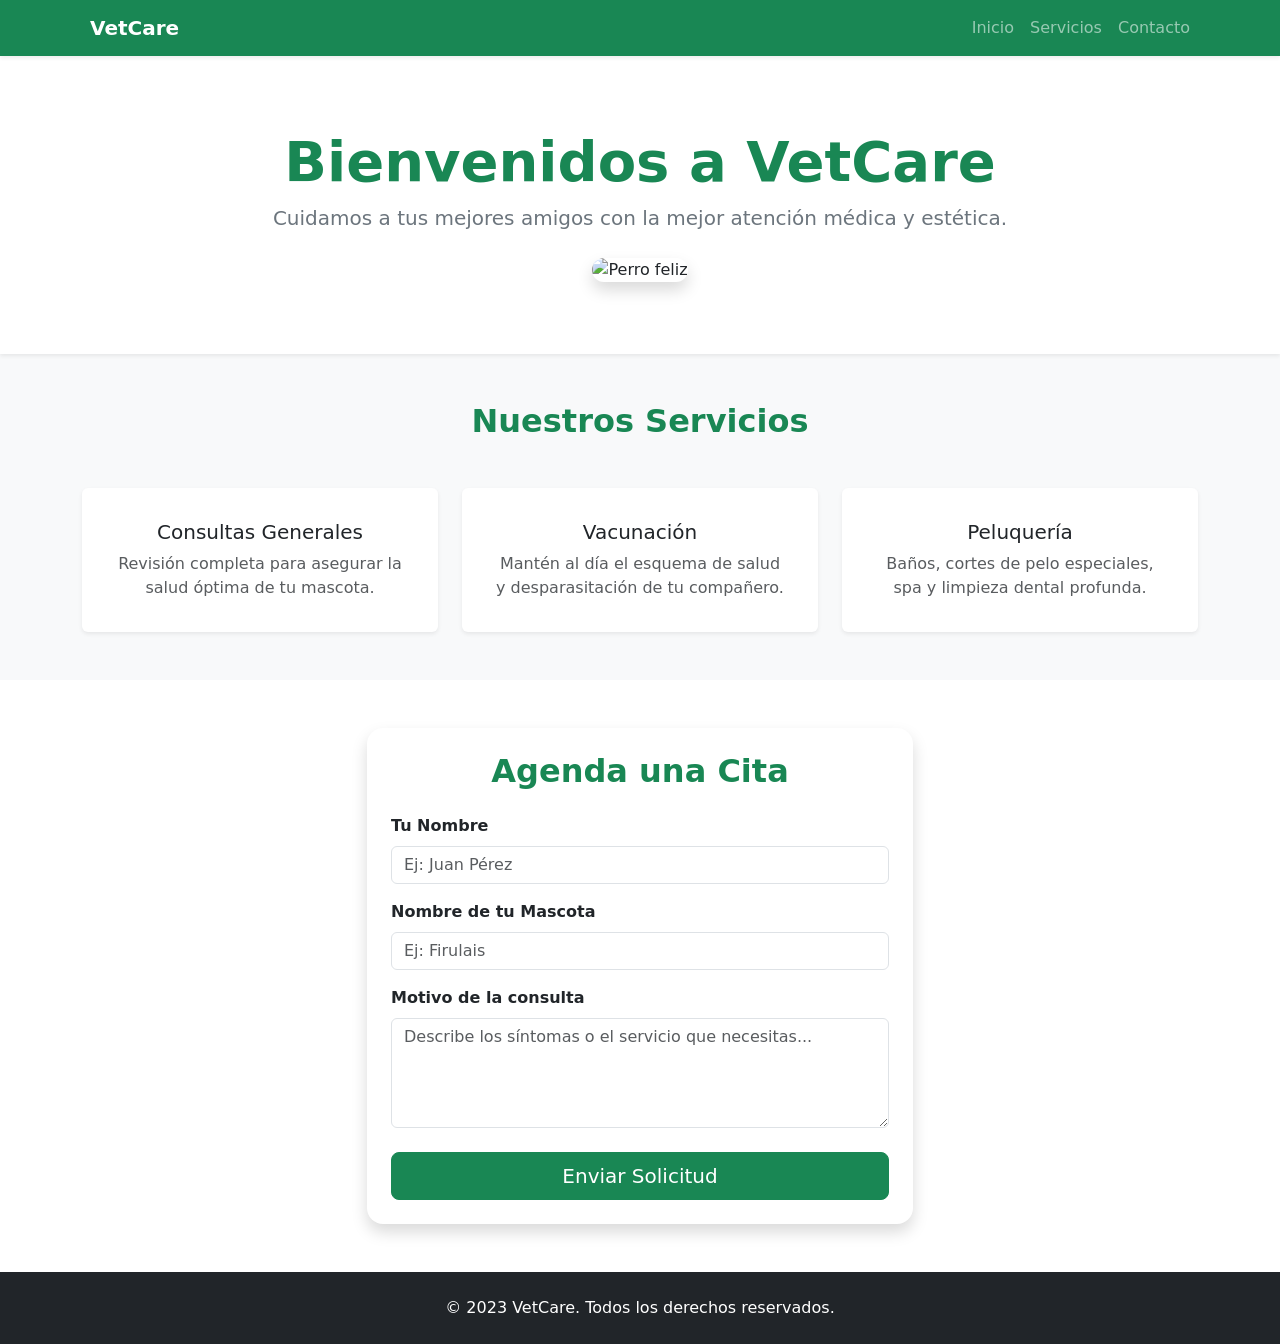
==== index.html @ 2f62fb2a "hola chavales" ====
<!DOCTYPE html>
<html lang="es">
<head>
    <meta charset="UTF-8">
    <meta name="viewport" content="width=device-width, initial-scale=1.0">
    <title>VetCare - Clínica Veterinaria</title>

    <link href="assets/css/bootstrap.css" rel="stylesheet">

    <link rel="stylesheet" href="assets/css/bootstrap-icons/bootstrap-icons.css">
</head>
<body class="bg-light">

<nav class="navbar navbar-expand-lg navbar-dark bg-success shadow-sm sticky-top">
    <div class="container">
        <a class="navbar-brand fw-bold" href="#">
            <i class="bi bi-heart-pulse-fill text-danger me-2"></i>VetCare
        </a>
        <button class="navbar-toggler" type="button" data-bs-toggle="collapse" data-bs-target="#navbarNav">
            <span class="navbar-toggler-icon"></span>
        </button>
        <div class="collapse navbar-collapse" id="navbarNav">
            <ul class="navbar-nav ms-auto">
                <li class="nav-item"><a class="nav-link" href="#inicio">Inicio</a></li>
                <li class="nav-item"><a class="nav-link" href="#servicios">Servicios</a></li>
                <li class="nav-item"><a class="nav-link" href="#contacto">Contacto</a></li>
            </ul>
        </div>
    </div>
</nav>

<main>
    <section id="inicio" class="bg-white py-5 text-center shadow-sm">
        <div class="container py-4">
            <h1 class="display-4 fw-bold text-success">Bienvenidos a VetCare</h1>
            <p class="lead text-secondary mb-4">Cuidamos a tus mejores amigos con la mejor atención médica y estética.</p>
            <img src="assets/img/chihuahua.jpeg" alt="Perro feliz" class="img-fluid rounded-4 shadow" style="max-height: 400px; width: 100%; object-fit: cover;">
        </div>
    </section>

    <section id="servicios" class="py-5">
        <div class="container">
            <h2 class="text-center mb-5 fw-bold text-success">Nuestros Servicios</h2>
            <div class="row g-4">

                <div class="col-md-4">
                    <div class="card h-100 border-0 shadow-sm text-center p-3">
                        <div class="card-body">
                            <i class="bi bi-clipboard2-pulse fs-1 text-success mb-3"></i>
                            <h3 class="card-title h5">Consultas Generales</h3>
                            <p class="card-text text-muted">Revisión completa para asegurar la salud óptima de tu mascota.</p>
                        </div>
                    </div>
                </div>

                <div class="col-md-4">
                    <div class="card h-100 border-0 shadow-sm text-center p-3">
                        <div class="card-body">
                            <i class="bi bi-shield-plus fs-1 text-success mb-3"></i>
                            <h3 class="card-title h5">Vacunación</h3>
                            <p class="card-text text-muted">Mantén al día el esquema de salud y desparasitación de tu compañero.</p>
                        </div>
                    </div>
                </div>

                <div class="col-md-4">
                    <div class="card h-100 border-0 shadow-sm text-center p-3">
                        <div class="card-body">
                            <i class="bi bi-scissors fs-1 text-success mb-3"></i>
                            <h3 class="card-title h5">Peluquería</h3>
                            <p class="card-text text-muted">Baños, cortes de pelo especiales, spa y limpieza dental profunda.</p>
                        </div>
                    </div>
                </div>

            </div>
        </div>
    </section>

    <section id="contacto" class="bg-white py-5">
        <div class="container">
            <div class="row justify-content-center">
                <div class="col-lg-6">
                    <div class="card shadow border-0 p-4 rounded-4">
                        <h2 class="text-center mb-4 fw-bold text-success">Agenda una Cita</h2>
                        <form>
                            <div class="mb-3">
                                <label for="nombreBS" class="form-label fw-bold">Tu Nombre</label>
                                <input type="text" class="form-control" id="nombreBS" placeholder="Ej: Juan Pérez" required>
                            </div>
                            <div class="mb-3">
                                <label for="mascotaBS" class="form-label fw-bold">Nombre de tu Mascota</label>
                                <input type="text" class="form-control" id="mascotaBS" placeholder="Ej: Firulais" required>
                            </div>
                            <div class="mb-3">
                                <label for="mensajeBS" class="form-label fw-bold">Motivo de la consulta</label>
                                <textarea class="form-control" id="mensajeBS" rows="4" placeholder="Describe los síntomas o el servicio que necesitas..." required></textarea>
                            </div>
                            <div class="d-grid mt-4">
                                <button type="submit" class="btn btn-success btn-lg">Enviar Solicitud</button>
                            </div>
                        </form>
                    </div>
                </div>
            </div>
        </div>
    </section>
</main>

<footer class="bg-dark text-white text-center py-4">
    <div class="container">
        <p class="mb-0">&copy; 2023 VetCare. Todos los derechos reservados.</p>
    </div>
</footer>

<script src="assets/js/bootstrap.js"></script>
</body>
</html>
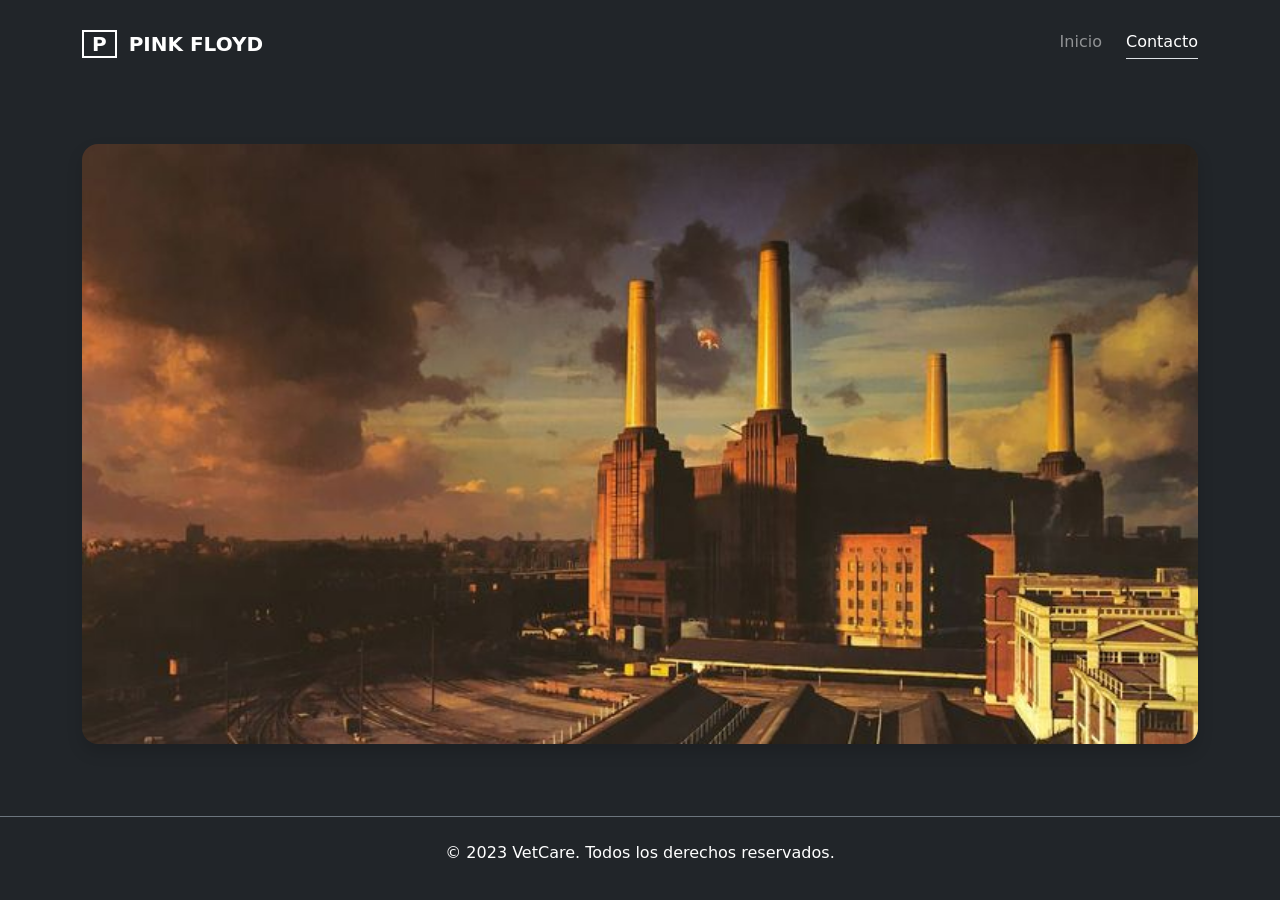
==== commit 813b6991: "Index terminado" ====
--- a/index.html
+++ b/index.html
@@ -6,108 +6,39 @@
     <title>VetCare - Clínica Veterinaria</title>
 
     <link href="assets/css/bootstrap.css" rel="stylesheet">
-
     <link rel="stylesheet" href="assets/css/bootstrap-icons/bootstrap-icons.css">
 </head>
-<body class="bg-light">
+<body class="bg-dark">
 
-<nav class="navbar navbar-expand-lg navbar-dark bg-success shadow-sm sticky-top">
+<nav class="navbar navbar-expand-lg navbar-dark pt-4">
     <div class="container">
-        <a class="navbar-brand fw-bold" href="#">
-            <i class="bi bi-heart-pulse-fill text-danger me-2"></i>VetCare
+        <a class="navbar-brand fw-bold" href="index.html">
+            <span class="logo-p" style="border: 2px solid white; padding: 0 8px; margin-right: 5px;">P</span> PINK FLOYD
         </a>
-        <button class="navbar-toggler" type="button" data-bs-toggle="collapse" data-bs-target="#navbarNav">
-            <span class="navbar-toggler-icon"></span>
-        </button>
+
+        <div class="ms-auto d-none d-lg-flex gap-4 navbar-links">
+            <a href="inicio.html" class="text-white-50 text-decoration-none">Inicio</a>
+            <a href="Contact.html" class="text-white border-bottom text-decoration-none pb-1">Contacto</a>
+        </div>
+    </div>
+</nav>
+
         <div class="collapse navbar-collapse" id="navbarNav">
             <ul class="navbar-nav ms-auto">
-                <li class="nav-item"><a class="nav-link" href="#inicio">Inicio</a></li>
-                <li class="nav-item"><a class="nav-link" href="#servicios">Servicios</a></li>
-                <li class="nav-item"><a class="nav-link" href="#contacto">Contacto</a></li>
             </ul>
         </div>
     </div>
 </nav>
 
 <main>
-    <section id="inicio" class="bg-white py-5 text-center shadow-sm">
+    <section id="inicio" class="bg-dark py-5 text-center">
         <div class="container py-4">
-            <h1 class="display-4 fw-bold text-success">Bienvenidos a VetCare</h1>
-            <p class="lead text-secondary mb-4">Cuidamos a tus mejores amigos con la mejor atención médica y estética.</p>
-            <img src="assets/img/chihuahua.jpeg" alt="Perro feliz" class="img-fluid rounded-4 shadow" style="max-height: 400px; width: 100%; object-fit: cover;">
-        </div>
-    </section>
-
-    <section id="servicios" class="py-5">
-        <div class="container">
-            <h2 class="text-center mb-5 fw-bold text-success">Nuestros Servicios</h2>
-            <div class="row g-4">
-
-                <div class="col-md-4">
-                    <div class="card h-100 border-0 shadow-sm text-center p-3">
-                        <div class="card-body">
-                            <i class="bi bi-clipboard2-pulse fs-1 text-success mb-3"></i>
-                            <h3 class="card-title h5">Consultas Generales</h3>
-                            <p class="card-text text-muted">Revisión completa para asegurar la salud óptima de tu mascota.</p>
-                        </div>
-                    </div>
-                </div>
-
-                <div class="col-md-4">
-                    <div class="card h-100 border-0 shadow-sm text-center p-3">
-                        <div class="card-body">
-                            <i class="bi bi-shield-plus fs-1 text-success mb-3"></i>
-                            <h3 class="card-title h5">Vacunación</h3>
-                            <p class="card-text text-muted">Mantén al día el esquema de salud y desparasitación de tu compañero.</p>
-                        </div>
-                    </div>
-                </div>
-
-                <div class="col-md-4">
-                    <div class="card h-100 border-0 shadow-sm text-center p-3">
-                        <div class="card-body">
-                            <i class="bi bi-scissors fs-1 text-success mb-3"></i>
-                            <h3 class="card-title h5">Peluquería</h3>
-                            <p class="card-text text-muted">Baños, cortes de pelo especiales, spa y limpieza dental profunda.</p>
-                        </div>
-                    </div>
-                </div>
-
-            </div>
-        </div>
-    </section>
-
-    <section id="contacto" class="bg-white py-5">
-        <div class="container">
-            <div class="row justify-content-center">
-                <div class="col-lg-6">
-                    <div class="card shadow border-0 p-4 rounded-4">
-                        <h2 class="text-center mb-4 fw-bold text-success">Agenda una Cita</h2>
-                        <form>
-                            <div class="mb-3">
-                                <label for="nombreBS" class="form-label fw-bold">Tu Nombre</label>
-                                <input type="text" class="form-control" id="nombreBS" placeholder="Ej: Juan Pérez" required>
-                            </div>
-                            <div class="mb-3">
-                                <label for="mascotaBS" class="form-label fw-bold">Nombre de tu Mascota</label>
-                                <input type="text" class="form-control" id="mascotaBS" placeholder="Ej: Firulais" required>
-                            </div>
-                            <div class="mb-3">
-                                <label for="mensajeBS" class="form-label fw-bold">Motivo de la consulta</label>
-                                <textarea class="form-control" id="mensajeBS" rows="4" placeholder="Describe los síntomas o el servicio que necesitas..." required></textarea>
-                            </div>
-                            <div class="d-grid mt-4">
-                                <button type="submit" class="btn btn-success btn-lg">Enviar Solicitud</button>
-                            </div>
-                        </form>
-                    </div>
-                </div>
-            </div>
+            <img src="assets/img/portadaoin.jpg" alt="Perro feliz" class="img-fluid rounded-4 shadow" style="max-height: 600px; width: 100%; object-fit: cover;">
         </div>
     </section>
 </main>
 
-<footer class="bg-dark text-white text-center py-4">
+<footer class="bg-dark text-white text-center py-4 border-top border-secondary">
     <div class="container">
         <p class="mb-0">&copy; 2023 VetCare. Todos los derechos reservados.</p>
     </div>
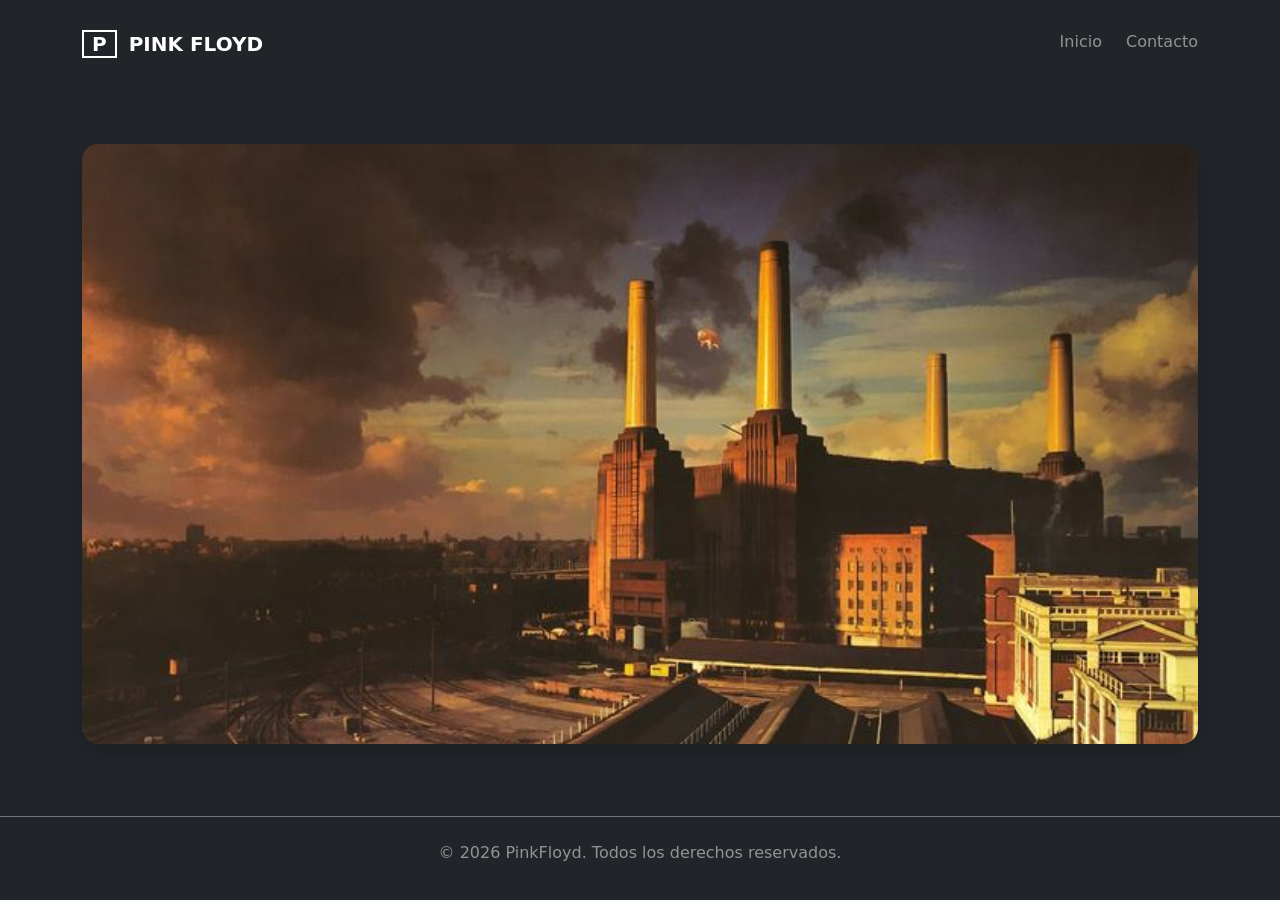
==== commit 4fe3fc92: "pagina terminada" ====
--- a/index.html
+++ b/index.html
@@ -18,7 +18,7 @@
 
         <div class="ms-auto d-none d-lg-flex gap-4 navbar-links">
             <a href="inicio.html" class="text-white-50 text-decoration-none">Inicio</a>
-            <a href="Contact.html" class="text-white border-bottom text-decoration-none pb-1">Contacto</a>
+            <a href="Contact.html" class="text-white-50  text-decoration-none pb-1">Contacto</a>
         </div>
     </div>
 </nav>
@@ -40,7 +40,7 @@
 
 <footer class="bg-dark text-white text-center py-4 border-top border-secondary">
     <div class="container">
-        <p class="mb-0">&copy; 2023 VetCare. Todos los derechos reservados.</p>
+        <p class="mb-0 text-white-50">&copy; 2026 PinkFloyd. Todos los derechos reservados.</p>
     </div>
 </footer>
 
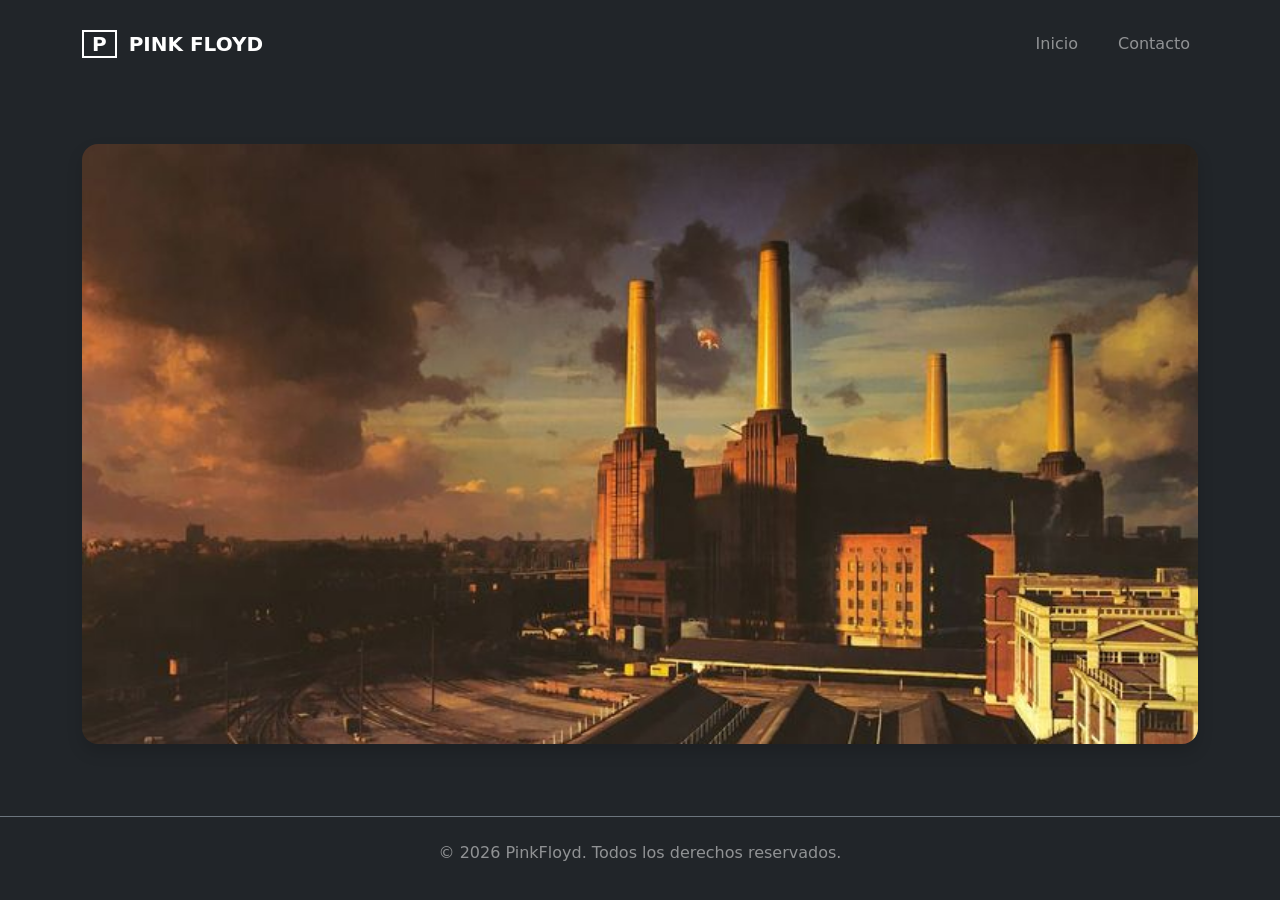
==== commit 6617dcac: "un detalle" ====
--- a/index.html
+++ b/index.html
@@ -16,16 +16,15 @@
             <span class="logo-p" style="border: 2px solid white; padding: 0 8px; margin-right: 5px;">P</span> PINK FLOYD
         </a>
 
-        <div class="ms-auto d-none d-lg-flex gap-4 navbar-links">
-            <a href="inicio.html" class="text-white-50 text-decoration-none">Inicio</a>
-            <a href="Contact.html" class="text-white-50  text-decoration-none pb-1">Contacto</a>
-        </div>
-    </div>
-</nav>
+        <button class="navbar-toggler" type="button" data-bs-toggle="collapse" data-bs-target="#navbarNav" aria-controls="navbarNav" aria-expanded="false" aria-label="Toggle navigation">
+            <span class="navbar-toggler-icon"></span>
+        </button>
 
         <div class="collapse navbar-collapse" id="navbarNav">
-            <ul class="navbar-nav ms-auto">
-            </ul>
+            <div class="navbar-nav ms-auto gap-4 pt-3 pt-lg-0">
+                <a href="menu.html" class="nav-link text-white-50">Inicio</a>
+                <a href="Contact.html" class="nav-link text-white-50">Contacto</a>
+            </div>
         </div>
     </div>
 </nav>
